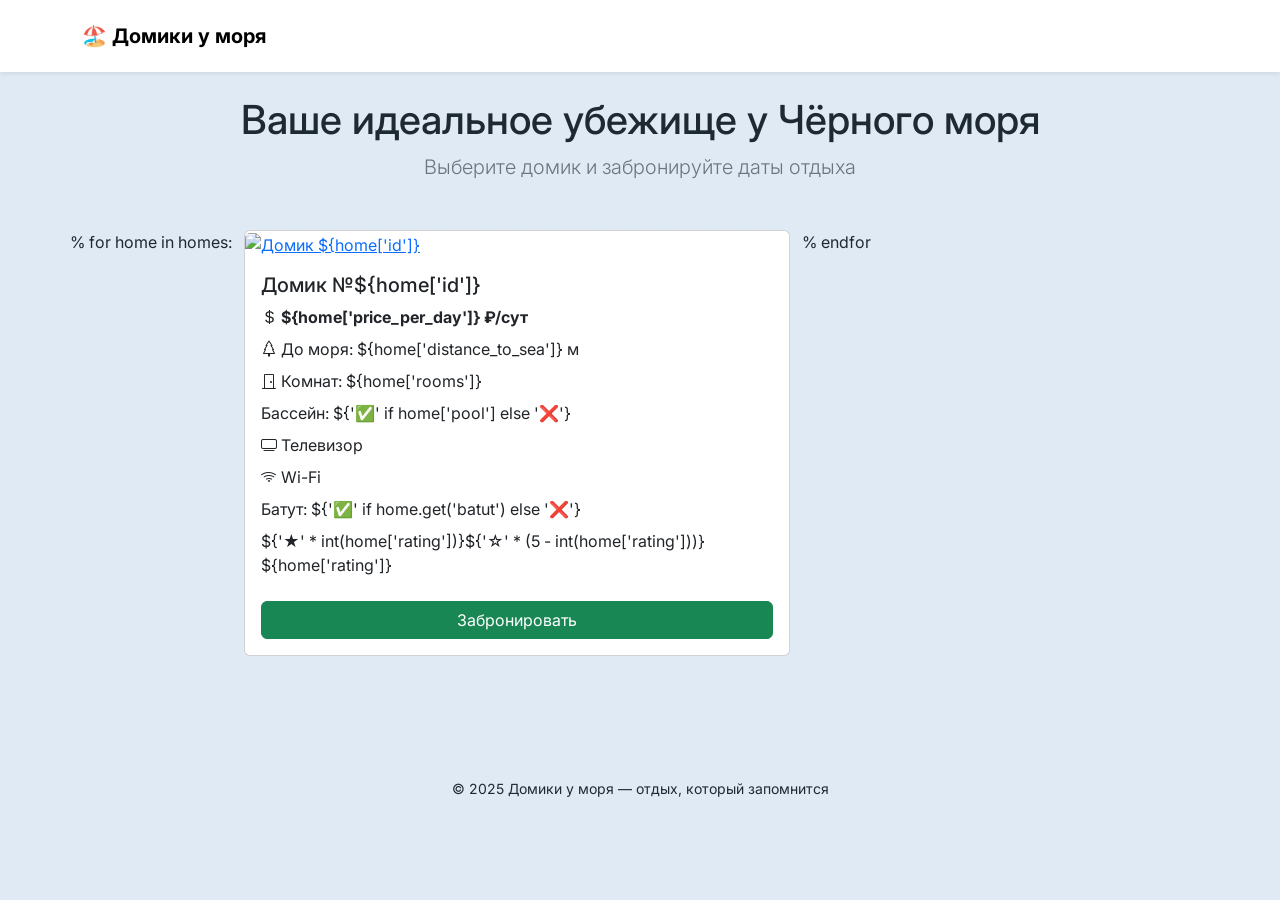
==== templates/index.html @ 426e3676 "Сделал сайт красивей и удобней: добавил стили и удобный календарь и добавил пункт в форме бронирован" ====
<!DOCTYPE html>
<html lang="ru">
<head>
    <meta charset="UTF-8">
    <meta name="viewport" content="width=device-width, initial-scale=1.0">
    <title>🏡 Домики у моря</title>
    <link href="https://cdn.jsdelivr.net/npm/bootstrap@5.3.0/dist/css/bootstrap.min.css" rel="stylesheet">
    <link rel="stylesheet" href="https://cdn.jsdelivr.net/npm/bootstrap-icons@1.11.3/font/bootstrap-icons.min.css">
    <link href="https://fonts.googleapis.com/css2?family=Inter:opsz,wght@14..32,300..700&display=swap" rel="stylesheet">
    <link rel="stylesheet" href="/static/css/style.css">
</head>
<body>

<nav class="navbar navbar-expand-lg bg-white shadow-sm py-3">
    <div class="container">
        <a class="navbar-brand fw-bold" href="/">
            🏖️ Домики у моря
        </a>
    </div>
</nav>

<div class="container py-4">
    <div class="text-center mb-5">
        <h1>Ваше идеальное убежище у Чёрного моря</h1>
        <p class="lead text-secondary">Выберите домик и забронируйте даты отдыха</p>
    </div>

    <div class="row">
        % for home in homes:
        <div class="col-md-6 mb-4">
            <div class="card h-100">
                <a href="/booking?home_id=${home['id']}">
                    <img src="${home['img']}" class="card-img-top" alt="Домик ${home['id']}">
                </a>
                <div class="card-body d-flex flex-column">
                    <h5 class="card-title">Домик №${home['id']}</h5>
                    <ul class="list-unstyled">
                        <li class="mb-2"><i class="bi bi-currency-dollar"></i> <strong>${home['price_per_day']} ₽/сут</strong></li>
                        <li class="mb-2"><i class="bi bi-tree"></i> До моря: ${home['distance_to_sea']} м</li>
                        <li class="mb-2"><i class="bi bi-door-closed"></i> Комнат: ${home['rooms']}</li>
                        <li class="mb-2">
                            <i class="bi ${'bi-droplet' if home['pool'] else 'bi-droplet-slash'}"></i>
                            Бассейн: ${'✅' if home['pool'] else '❌'}
                        </li>
                        <li class="mb-2"><i class="bi bi-tv"></i> Телевизор</li>
                        <li class="mb-2"><i class="bi bi-wifi"></i> Wi-Fi</li>
                        <li class="mb-2"><i class="bi ${'bi-people' if home.get('batut') else 'bi-people-slash'}"></i>
                            Батут: ${'✅' if home.get('batut') else '❌'}
                        </li>
                        <li class="mb-2">
                            <span class="rating-stars">
                                ${'★' * int(home['rating'])}${'☆' * (5 - int(home['rating']))}
                            </span> ${home['rating']}
                        </li>
                    </ul>
                    <a href="/booking?home_id=${home['id']}" class="btn btn-success mt-auto">Забронировать</a>
                </div>
            </div>
        </div>
        % endfor
    </div>
</div>

<footer class="text-center py-4 mt-5">
    <div class="container">
        <small>© 2025 Домики у моря — отдых, который запомнится</small>
    </div>
</footer>

<script src="https://cdn.jsdelivr.net/npm/bootstrap@5.3.0/dist/js/bootstrap.bundle.min.js"></script>
</body>
</html>
---- static/css/style.css ----
body {
    font-family: 'Inter', sans-serif;
    background: #e0eaf5;
    background-image: radial-gradient(circle at 10% 20%, rgba(255,255,255,0.2) 2%, transparent 2.5%);
    background-size: 28px 28px;
    color: #1E2A32;
}
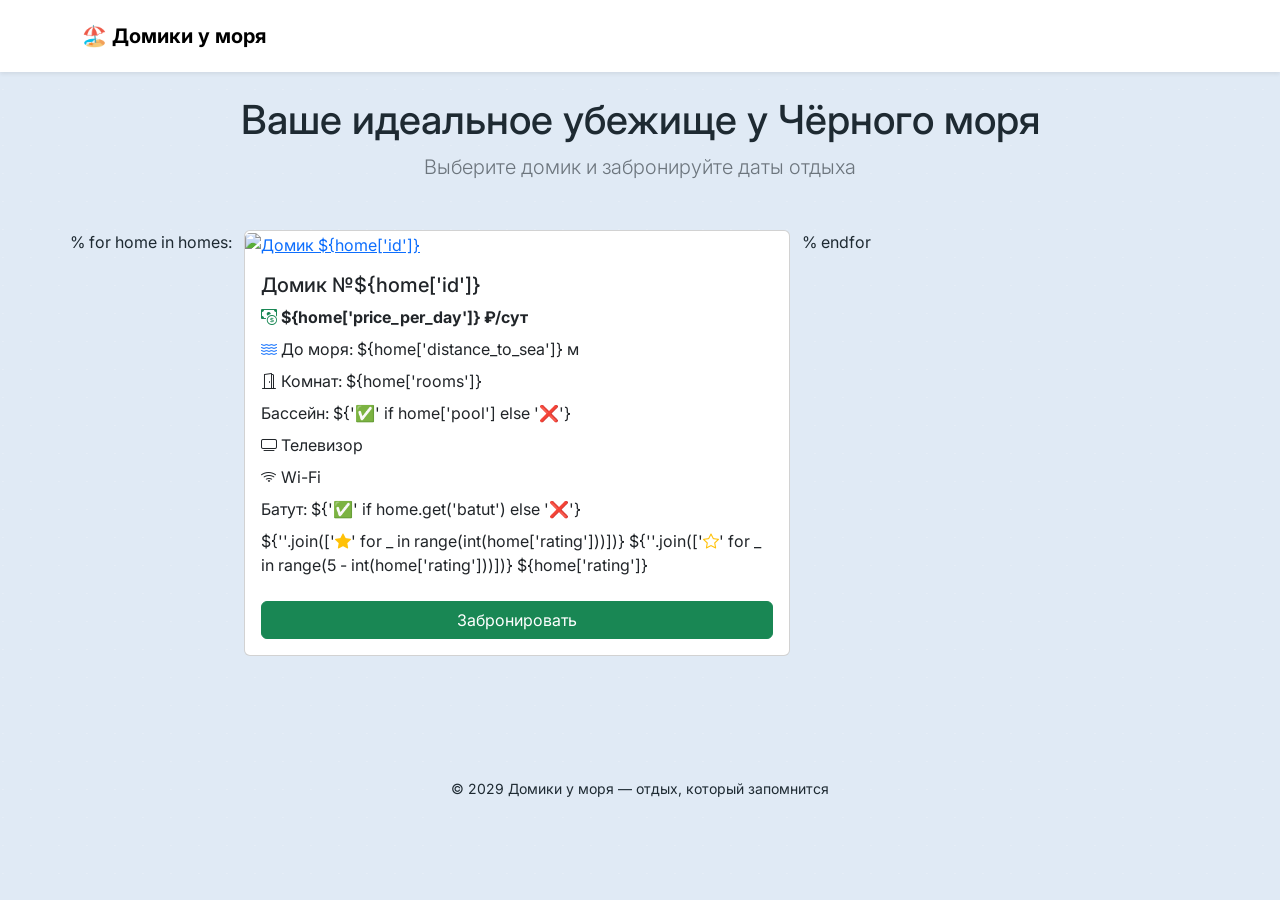
==== commit 7e97dcdd: "мелкие дорпботки" ====
--- a/templates/index.html
+++ b/templates/index.html
@@ -35,21 +35,31 @@
                 <div class="card-body d-flex flex-column">
                     <h5 class="card-title">Домик №${home['id']}</h5>
                     <ul class="list-unstyled">
-                        <li class="mb-2"><i class="bi bi-currency-dollar"></i> <strong>${home['price_per_day']} ₽/сут</strong></li>
-                        <li class="mb-2"><i class="bi bi-tree"></i> До моря: ${home['distance_to_sea']} м</li>
-                        <li class="mb-2"><i class="bi bi-door-closed"></i> Комнат: ${home['rooms']}</li>
+                        <!-- Цена: монеты -->
+                        <li class="mb-2"><i class="bi bi-cash-coin text-success"></i> <strong>${home['price_per_day']} ₽/сут</strong></li>
+                        <!-- Расстояние до моря: волна -->
+                        <li class="mb-2"><i class="bi bi-water text-primary"></i> До моря: ${home['distance_to_sea']} м</li>
+                        <!-- Комнаты: дверь открытая -->
+                        <li class="mb-2"><i class="bi bi-door-open"></i> Комнат: ${home['rooms']}</li>
+                        <!-- Бассейн: волна (или капля) -->
                         <li class="mb-2">
-                            <i class="bi ${'bi-droplet' if home['pool'] else 'bi-droplet-slash'}"></i>
+                            <i class="bi ${'bi-water' if home['pool'] else 'bi-water text-muted'}"></i>
                             Бассейн: ${'✅' if home['pool'] else '❌'}
                         </li>
+                        <!-- Телевизор -->
                         <li class="mb-2"><i class="bi bi-tv"></i> Телевизор</li>
+                        <!-- Wi-Fi -->
                         <li class="mb-2"><i class="bi bi-wifi"></i> Wi-Fi</li>
-                        <li class="mb-2"><i class="bi ${'bi-people' if home.get('batut') else 'bi-people-slash'}"></i>
+                        <!-- Батут: человек с поднятыми руками -->
+                        <li class="mb-2">
+                            <i class="bi ${'bi-person-arms-up' if home.get('batut') else 'bi-person-arms-up text-muted'}"></i>
                             Батут: ${'✅' if home.get('batut') else '❌'}
                         </li>
+                        <!-- Рейтинг: звёзды иконками (но числовое значение оставим) -->
                         <li class="mb-2">
                             <span class="rating-stars">
-                                ${'★' * int(home['rating'])}${'☆' * (5 - int(home['rating']))}
+                                ${''.join(['<i class="bi bi-star-fill text-warning"></i>' for _ in range(int(home['rating']))])}
+                                ${''.join(['<i class="bi bi-star text-warning"></i>' for _ in range(5 - int(home['rating']))])}
                             </span> ${home['rating']}
                         </li>
                     </ul>
@@ -63,7 +73,7 @@
 
 <footer class="text-center py-4 mt-5">
     <div class="container">
-        <small>© 2025 Домики у моря — отдых, который запомнится</small>
+        <small>© 2029 Домики у моря — отдых, который запомнится</small>
     </div>
 </footer>
 
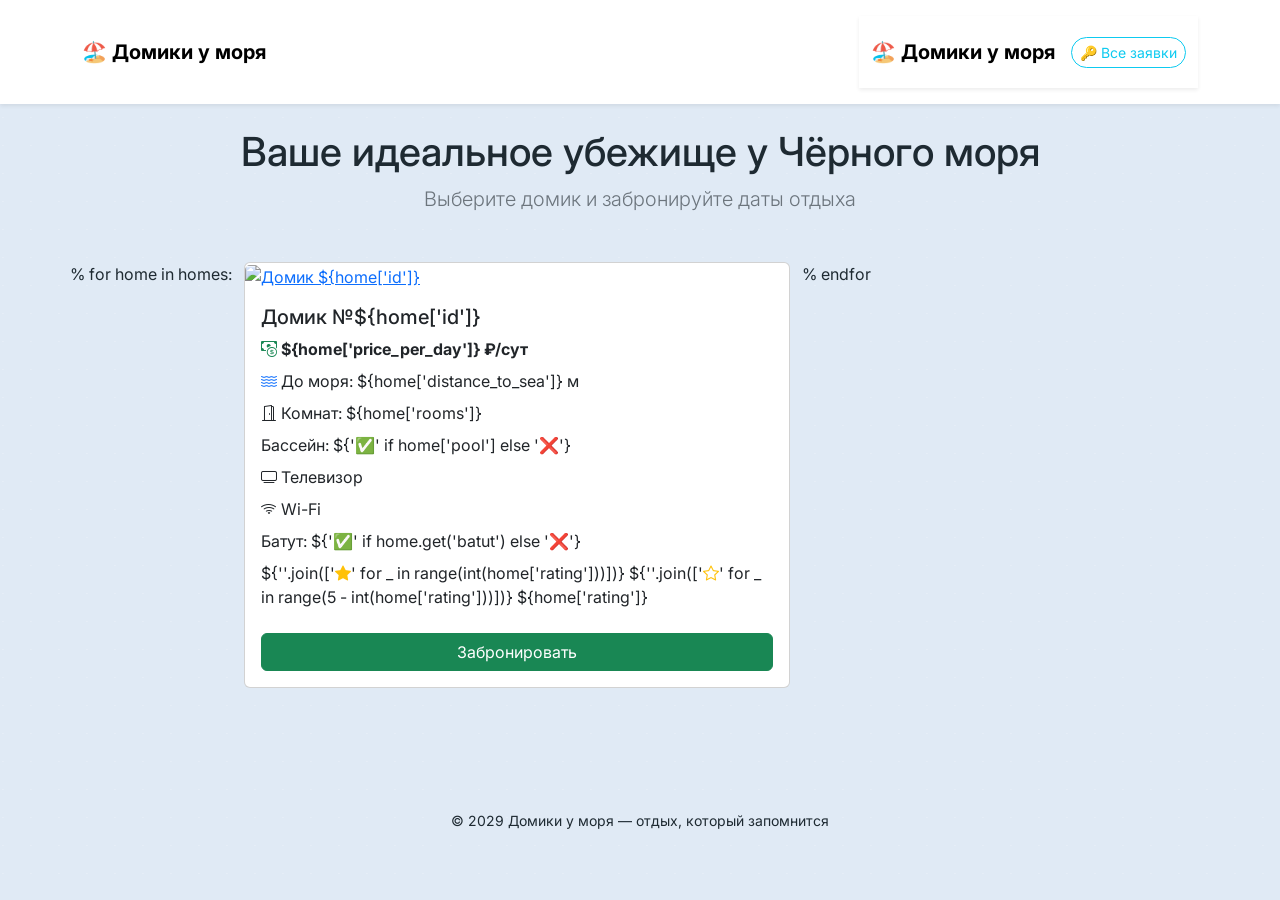
==== commit 49c24192: "усовершенствовал админку" ====
--- a/templates/index.html
+++ b/templates/index.html
@@ -16,6 +16,17 @@
         <a class="navbar-brand fw-bold" href="/">
             🏖️ Домики у моря
         </a>
+            <nav class="navbar navbar-expand-lg bg-white shadow-sm py-3">
+            <div class="container">
+        <a class="navbar-brand fw-bold" href="/">
+            🏖️ Домики у моря
+        </a>
+        <!-- 🔹 Вот она, безопасная кнопка -->
+        <a href="/login" class="btn btn-outline-info btn-sm rounded-pill">
+    🔑 Все заявки
+        </a>
+    </div>
+</nav>
     </div>
 </nav>
 
@@ -35,27 +46,19 @@
                 <div class="card-body d-flex flex-column">
                     <h5 class="card-title">Домик №${home['id']}</h5>
                     <ul class="list-unstyled">
-                        <!-- Цена: монеты -->
                         <li class="mb-2"><i class="bi bi-cash-coin text-success"></i> <strong>${home['price_per_day']} ₽/сут</strong></li>
-                        <!-- Расстояние до моря: волна -->
                         <li class="mb-2"><i class="bi bi-water text-primary"></i> До моря: ${home['distance_to_sea']} м</li>
-                        <!-- Комнаты: дверь открытая -->
                         <li class="mb-2"><i class="bi bi-door-open"></i> Комнат: ${home['rooms']}</li>
-                        <!-- Бассейн: волна (или капля) -->
                         <li class="mb-2">
                             <i class="bi ${'bi-water' if home['pool'] else 'bi-water text-muted'}"></i>
                             Бассейн: ${'✅' if home['pool'] else '❌'}
                         </li>
-                        <!-- Телевизор -->
                         <li class="mb-2"><i class="bi bi-tv"></i> Телевизор</li>
-                        <!-- Wi-Fi -->
                         <li class="mb-2"><i class="bi bi-wifi"></i> Wi-Fi</li>
-                        <!-- Батут: человек с поднятыми руками -->
                         <li class="mb-2">
                             <i class="bi ${'bi-person-arms-up' if home.get('batut') else 'bi-person-arms-up text-muted'}"></i>
                             Батут: ${'✅' if home.get('batut') else '❌'}
                         </li>
-                        <!-- Рейтинг: звёзды иконками (но числовое значение оставим) -->
                         <li class="mb-2">
                             <span class="rating-stars">
                                 ${''.join(['<i class="bi bi-star-fill text-warning"></i>' for _ in range(int(home['rating']))])}
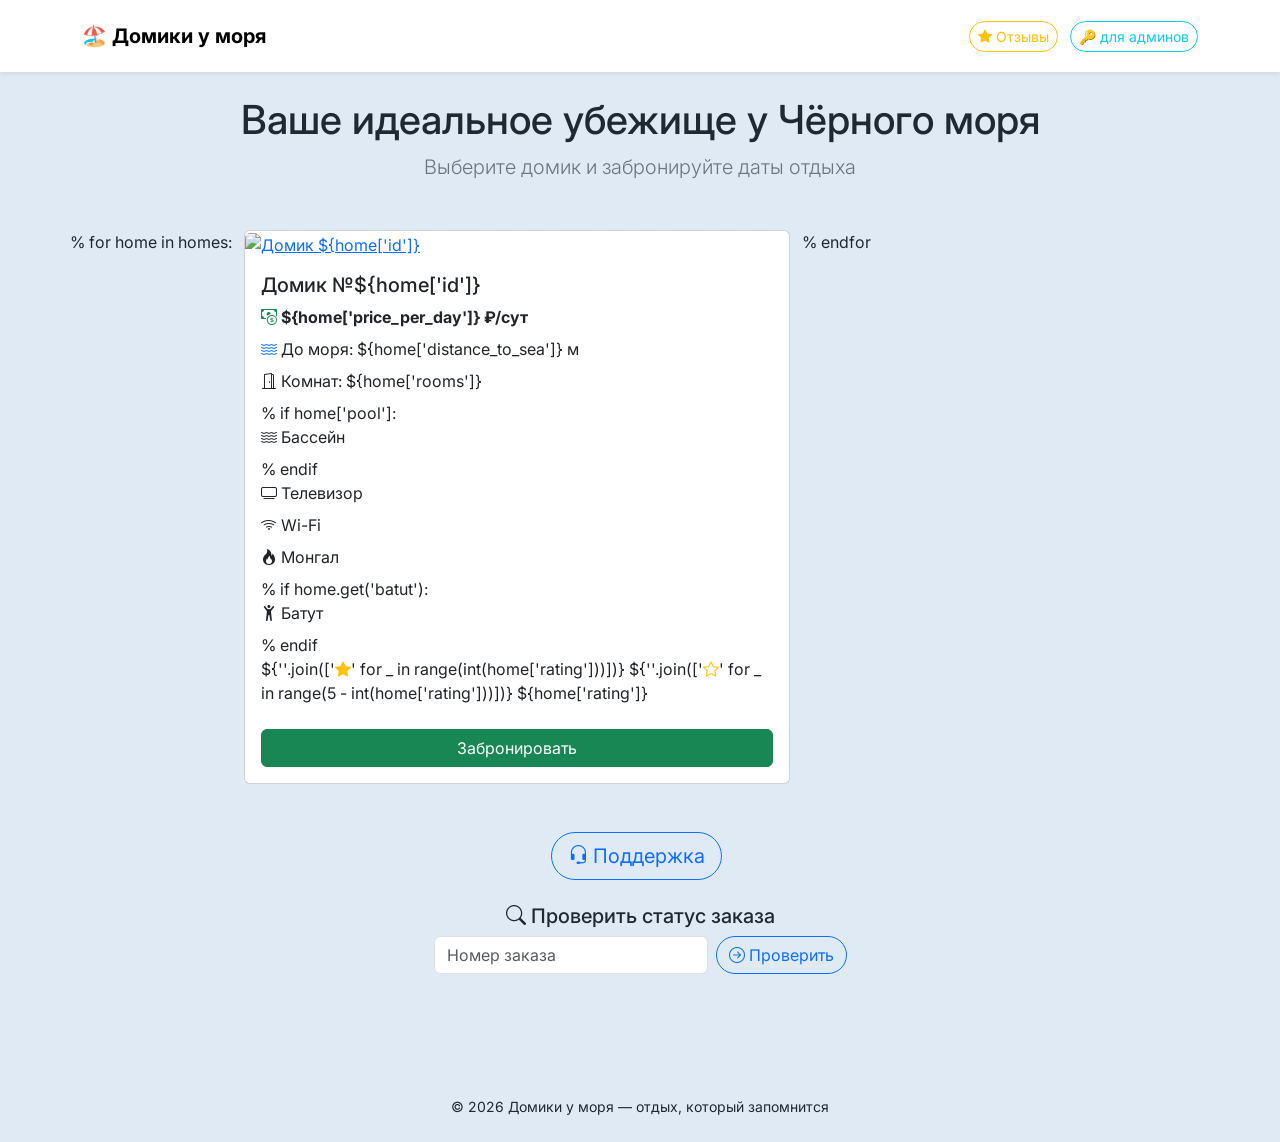
==== commit d095ff58: "Добавил отзывы и правила и закончил сайт." ====
--- a/templates/index.html
+++ b/templates/index.html
@@ -16,17 +16,14 @@
         <a class="navbar-brand fw-bold" href="/">
             🏖️ Домики у моря
         </a>
-            <nav class="navbar navbar-expand-lg bg-white shadow-sm py-3">
-            <div class="container">
-        <a class="navbar-brand fw-bold" href="/">
-            🏖️ Домики у моря
-        </a>
-        <!-- 🔹 Вот она, безопасная кнопка -->
-        <a href="/login" class="btn btn-outline-info btn-sm rounded-pill">
-    🔑 Все заявки
-        </a>
-    </div>
-</nav>
+        <div>
+            <a href="/reviews" class="btn btn-outline-warning btn-sm rounded-pill me-2">
+                <i class="bi bi-star-fill"></i> Отзывы
+            </a>
+            <a href="/login" class="btn btn-outline-info btn-sm rounded-pill">
+                🔑 для админов
+            </a>
+        </div>
     </div>
 </nav>
 
@@ -49,16 +46,19 @@
                         <li class="mb-2"><i class="bi bi-cash-coin text-success"></i> <strong>${home['price_per_day']} ₽/сут</strong></li>
                         <li class="mb-2"><i class="bi bi-water text-primary"></i> До моря: ${home['distance_to_sea']} м</li>
                         <li class="mb-2"><i class="bi bi-door-open"></i> Комнат: ${home['rooms']}</li>
+                        % if home['pool']:
                         <li class="mb-2">
-                            <i class="bi ${'bi-water' if home['pool'] else 'bi-water text-muted'}"></i>
-                            Бассейн: ${'✅' if home['pool'] else '❌'}
+                            <i class="bi bi-water"></i> Бассейн
                         </li>
+                        % endif
                         <li class="mb-2"><i class="bi bi-tv"></i> Телевизор</li>
                         <li class="mb-2"><i class="bi bi-wifi"></i> Wi-Fi</li>
+                        <li class="mb-2"><i class="bi bi-fire"></i> Монгал</li>
+                        % if home.get('batut'):
                         <li class="mb-2">
-                            <i class="bi ${'bi-person-arms-up' if home.get('batut') else 'bi-person-arms-up text-muted'}"></i>
-                            Батут: ${'✅' if home.get('batut') else '❌'}
+                            <i class="bi bi-person-arms-up"></i> Батут
                         </li>
+                        % endif
                         <li class="mb-2">
                             <span class="rating-stars">
                                 ${''.join(['<i class="bi bi-star-fill text-warning"></i>' for _ in range(int(home['rating']))])}
@@ -72,11 +72,25 @@
         </div>
         % endfor
     </div>
+
+    <div class="text-center mt-4">
+        <a href="/support" class="btn btn-outline-primary btn-lg rounded-pill me-2">
+            <i class="bi bi-headset"></i> Поддержка
+        </a>
+    </div>
+
+    <div class="container py-4 text-center">
+        <h5><i class="bi bi-search"></i> Проверить статус заказа</h5>
+        <form action="/track" method="get" class="d-flex justify-content-center mt-2">
+            <input type="text" name="booking_id" class="form-control w-auto me-2" placeholder="Номер заказа" required>
+            <button type="submit" class="btn btn-outline-primary rounded-pill"><i class="bi bi-arrow-right-circle"></i> Проверить</button>
+        </form>
+    </div>
 </div>
 
 <footer class="text-center py-4 mt-5">
     <div class="container">
-        <small>© 2029 Домики у моря — отдых, который запомнится</small>
+        <small>© 2026 Домики у моря — отдых, который запомнится</small>
     </div>
 </footer>
 
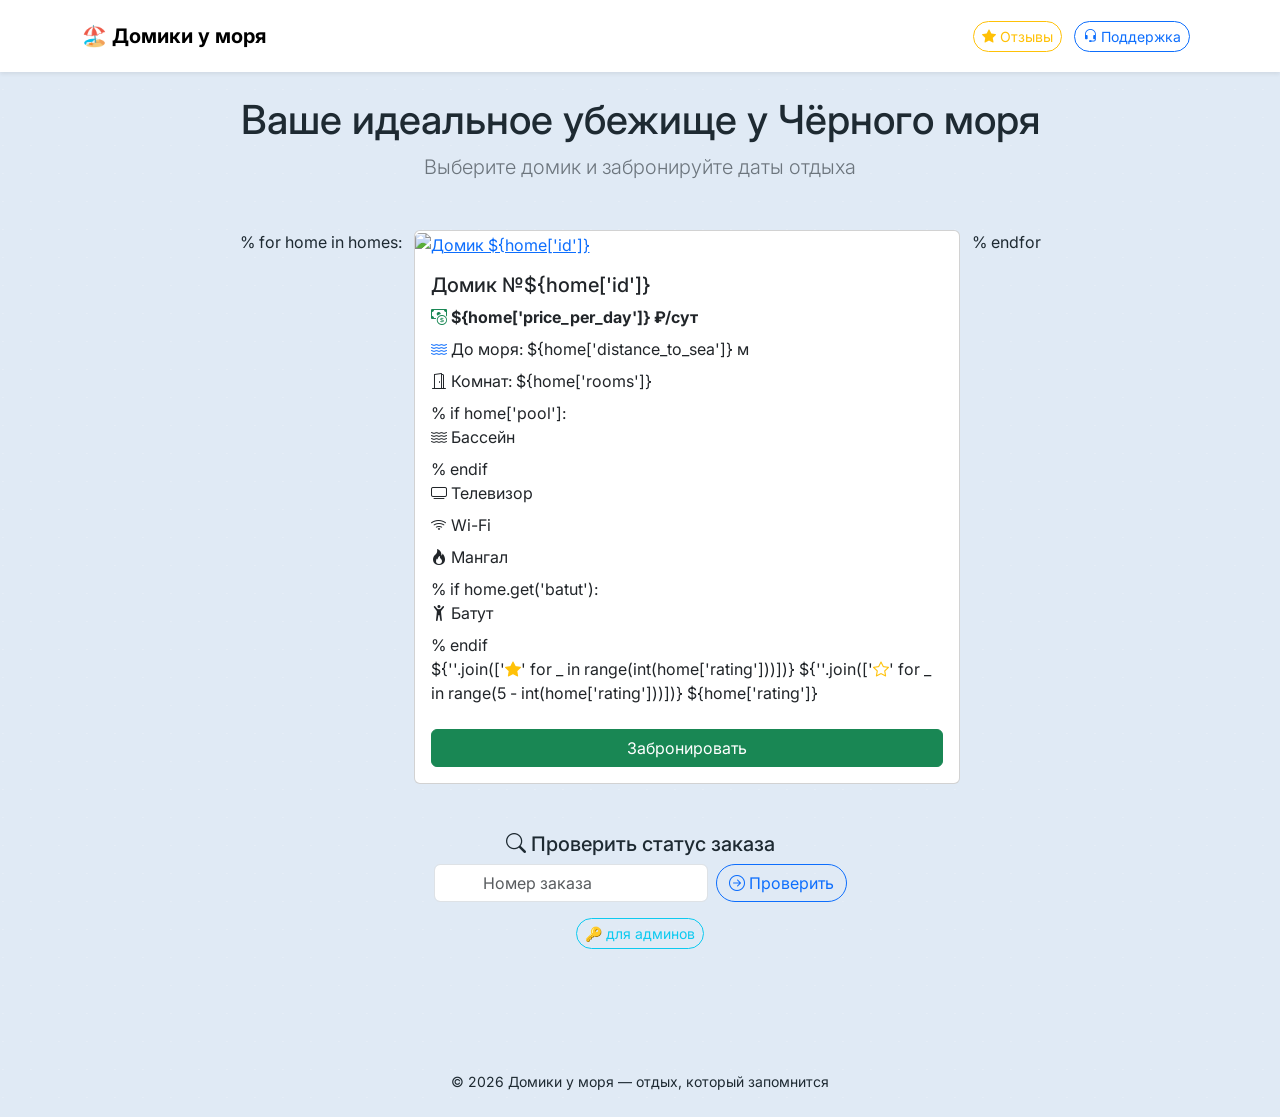
==== commit 1280198c: "Первый комит" ====
--- a/templates/index.html
+++ b/templates/index.html
@@ -20,8 +20,8 @@
             <a href="/reviews" class="btn btn-outline-warning btn-sm rounded-pill me-2">
                 <i class="bi bi-star-fill"></i> Отзывы
             </a>
-            <a href="/login" class="btn btn-outline-info btn-sm rounded-pill">
-                🔑 для админов
+            <a href="/support" class="btn btn-outline-primary btn-sm rounded-pill me-2">
+                <i class="bi bi-headset"></i> Поддержка
             </a>
         </div>
     </div>
@@ -33,9 +33,9 @@
         <p class="lead text-secondary">Выберите домик и забронируйте даты отдыха</p>
     </div>
 
-    <div class="row">
+    <div class="row justify-content-center">
         % for home in homes:
-        <div class="col-md-6 mb-4">
+        <div class="col-md-8 col-lg-6 mb-4">
             <div class="card h-100">
                 <a href="/booking?home_id=${home['id']}">
                     <img src="${home['img']}" class="card-img-top" alt="Домик ${home['id']}">
@@ -53,7 +53,7 @@
                         % endif
                         <li class="mb-2"><i class="bi bi-tv"></i> Телевизор</li>
                         <li class="mb-2"><i class="bi bi-wifi"></i> Wi-Fi</li>
-                        <li class="mb-2"><i class="bi bi-fire"></i> Монгал</li>
+                        <li class="mb-2"><i class="bi bi-fire"></i> Мангал</li>
                         % if home.get('batut'):
                         <li class="mb-2">
                             <i class="bi bi-person-arms-up"></i> Батут
@@ -73,18 +73,17 @@
         % endfor
     </div>
 
-    <div class="text-center mt-4">
-        <a href="/support" class="btn btn-outline-primary btn-lg rounded-pill me-2">
-            <i class="bi bi-headset"></i> Поддержка
-        </a>
-    </div>
-
     <div class="container py-4 text-center">
         <h5><i class="bi bi-search"></i> Проверить статус заказа</h5>
         <form action="/track" method="get" class="d-flex justify-content-center mt-2">
-            <input type="text" name="booking_id" class="form-control w-auto me-2" placeholder="Номер заказа" required>
+            <input type="text" name="booking_id" class="form-control w-auto me-2" placeholder="         Номер заказа" required>
             <button type="submit" class="btn btn-outline-primary rounded-pill"><i class="bi bi-arrow-right-circle"></i> Проверить</button>
         </form>
+        <div class="mt-3">
+            <a href="/login" class="btn btn-outline-info btn-sm rounded-pill">
+                🔑 для админов
+            </a>
+        </div>
     </div>
 </div>
 
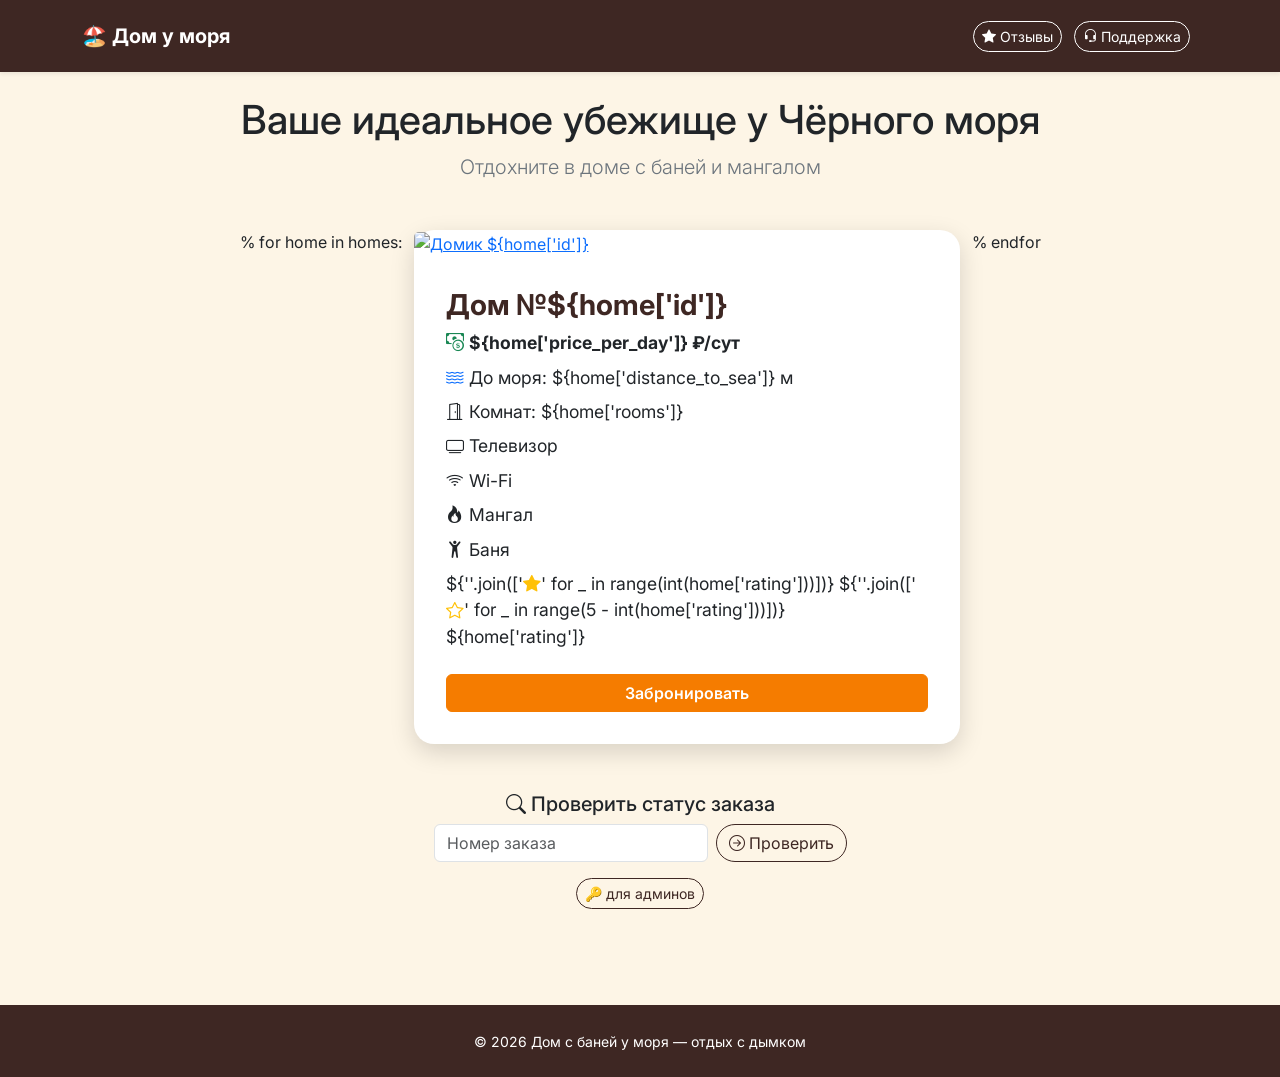
==== commit bd622169: "Улучшил стили" ====
--- a/templates/index.html
+++ b/templates/index.html
@@ -3,7 +3,7 @@
 <head>
     <meta charset="UTF-8">
     <meta name="viewport" content="width=device-width, initial-scale=1.0">
-    <title>🏡 Домики у моря</title>
+    <title>🏡 Дом с баней и мангалом у моря</title>
     <link href="https://cdn.jsdelivr.net/npm/bootstrap@5.3.0/dist/css/bootstrap.min.css" rel="stylesheet">
     <link rel="stylesheet" href="https://cdn.jsdelivr.net/npm/bootstrap-icons@1.11.3/font/bootstrap-icons.min.css">
     <link href="https://fonts.googleapis.com/css2?family=Inter:opsz,wght@14..32,300..700&display=swap" rel="stylesheet">
@@ -11,10 +11,10 @@
 </head>
 <body>
 
-<nav class="navbar navbar-expand-lg bg-white shadow-sm py-3">
+<nav class="navbar navbar-expand-lg shadow-sm py-3">
     <div class="container">
         <a class="navbar-brand fw-bold" href="/">
-            🏖️ Домики у моря
+            🏖️ Дом у моря
         </a>
         <div>
             <a href="/reviews" class="btn btn-outline-warning btn-sm rounded-pill me-2">
@@ -30,7 +30,7 @@
 <div class="container py-4">
     <div class="text-center mb-5">
         <h1>Ваше идеальное убежище у Чёрного моря</h1>
-        <p class="lead text-secondary">Выберите домик и забронируйте даты отдыха</p>
+        <p class="lead text-secondary">Отдохните в доме с баней и мангалом</p>
     </div>
 
     <div class="row justify-content-center">
@@ -41,24 +41,15 @@
                     <img src="${home['img']}" class="card-img-top" alt="Домик ${home['id']}">
                 </a>
                 <div class="card-body d-flex flex-column">
-                    <h5 class="card-title">Домик №${home['id']}</h5>
+                    <h5 class="card-title">Дом №${home['id']}</h5>
                     <ul class="list-unstyled">
                         <li class="mb-2"><i class="bi bi-cash-coin text-success"></i> <strong>${home['price_per_day']} ₽/сут</strong></li>
                         <li class="mb-2"><i class="bi bi-water text-primary"></i> До моря: ${home['distance_to_sea']} м</li>
                         <li class="mb-2"><i class="bi bi-door-open"></i> Комнат: ${home['rooms']}</li>
-                        % if home['pool']:
-                        <li class="mb-2">
-                            <i class="bi bi-water"></i> Бассейн
-                        </li>
-                        % endif
                         <li class="mb-2"><i class="bi bi-tv"></i> Телевизор</li>
                         <li class="mb-2"><i class="bi bi-wifi"></i> Wi-Fi</li>
                         <li class="mb-2"><i class="bi bi-fire"></i> Мангал</li>
-                        % if home.get('batut'):
-                        <li class="mb-2">
-                            <i class="bi bi-person-arms-up"></i> Батут
-                        </li>
-                        % endif
+                        <li class="mb-2"><i class="bi bi-person-arms-up"></i> Баня</li>
                         <li class="mb-2">
                             <span class="rating-stars">
                                 ${''.join(['<i class="bi bi-star-fill text-warning"></i>' for _ in range(int(home['rating']))])}
@@ -76,7 +67,7 @@
     <div class="container py-4 text-center">
         <h5><i class="bi bi-search"></i> Проверить статус заказа</h5>
         <form action="/track" method="get" class="d-flex justify-content-center mt-2">
-            <input type="text" name="booking_id" class="form-control w-auto me-2" placeholder="         Номер заказа" required>
+            <input type="text" name="booking_id" class="form-control w-auto me-2" placeholder="Номер заказа" required>
             <button type="submit" class="btn btn-outline-primary rounded-pill"><i class="bi bi-arrow-right-circle"></i> Проверить</button>
         </form>
         <div class="mt-3">
@@ -89,7 +80,7 @@
 
 <footer class="text-center py-4 mt-5">
     <div class="container">
-        <small>© 2026 Домики у моря — отдых, который запомнится</small>
+        <small>© 2026 Дом с баней у моря — отдых с дымком</small>
     </div>
 </footer>
 
--- a/static/css/style.css
+++ b/static/css/style.css
@@ -1,7 +1,98 @@
 body {
+    background-color: #fdf5e6; /* тёплый кремовый */
     font-family: 'Inter', sans-serif;
-    background: #e0eaf5;
-    background-image: radial-gradient(circle at 10% 20%, rgba(255,255,255,0.2) 2%, transparent 2.5%);
-    background-size: 28px 28px;
-    color: #1E2A32;
+}
+
+.navbar {
+    background-color: #3e2723 !important; /* тёмно-коричневый */
+}
+
+.navbar-brand {
+    color: #fff !important;
+}
+
+.navbar a.btn-outline-warning,
+.navbar a.btn-outline-primary,
+.navbar a.btn-outline-info {
+    border-color: #fff;
+    color: #fff;
+}
+
+.navbar a.btn-outline-warning:hover,
+.navbar a.btn-outline-primary:hover,
+.navbar a.btn-outline-info:hover {
+    background-color: #fff;
+    color: #3e2723;
+}
+
+.card {
+    border: none;
+    border-radius: 20px;
+    box-shadow: 0 8px 25px rgba(0,0,0,0.15);
+    background-color: #fff;
+}
+
+.card-body {
+    padding: 2rem;
+}
+
+.card-title {
+    color: #3e2723;
+    font-size: 1.8rem;
+    font-weight: 700;
+}
+
+.card ul li {
+    font-size: 1.1rem;
+    margin-bottom: 8px;
+}
+
+.btn-success {
+    background-color: #f57c00;
+    border-color: #f57c00;
+    font-weight: 600;
+}
+
+.btn-success:hover {
+    background-color: #e65100;
+    border-color: #e65100;
+}
+
+.btn-outline-primary,
+.btn-outline-warning,
+.btn-outline-info {
+    color: #3e2723;
+    border-color: #3e2723;
+}
+
+.btn-outline-primary:hover,
+.btn-outline-warning:hover,
+.btn-outline-info:hover {
+    background-color: #3e2723;
+    color: #fff;
+}
+
+footer {
+    background-color: #3e2723;
+    color: #fff;
+}
+
+footer small {
+    color: #fff;
+}
+
+/* Отзывы */
+.card.shadow-sm {
+    background-color: #fff;
+}
+
+.rating-stars i {
+    color: #f57c00;
+}
+
+/* Форма бронирования */
+.alert-warning {
+    background-color: #fff3e0;
+    border-color: #ff9800;
+    color: #3e2723;
 }
